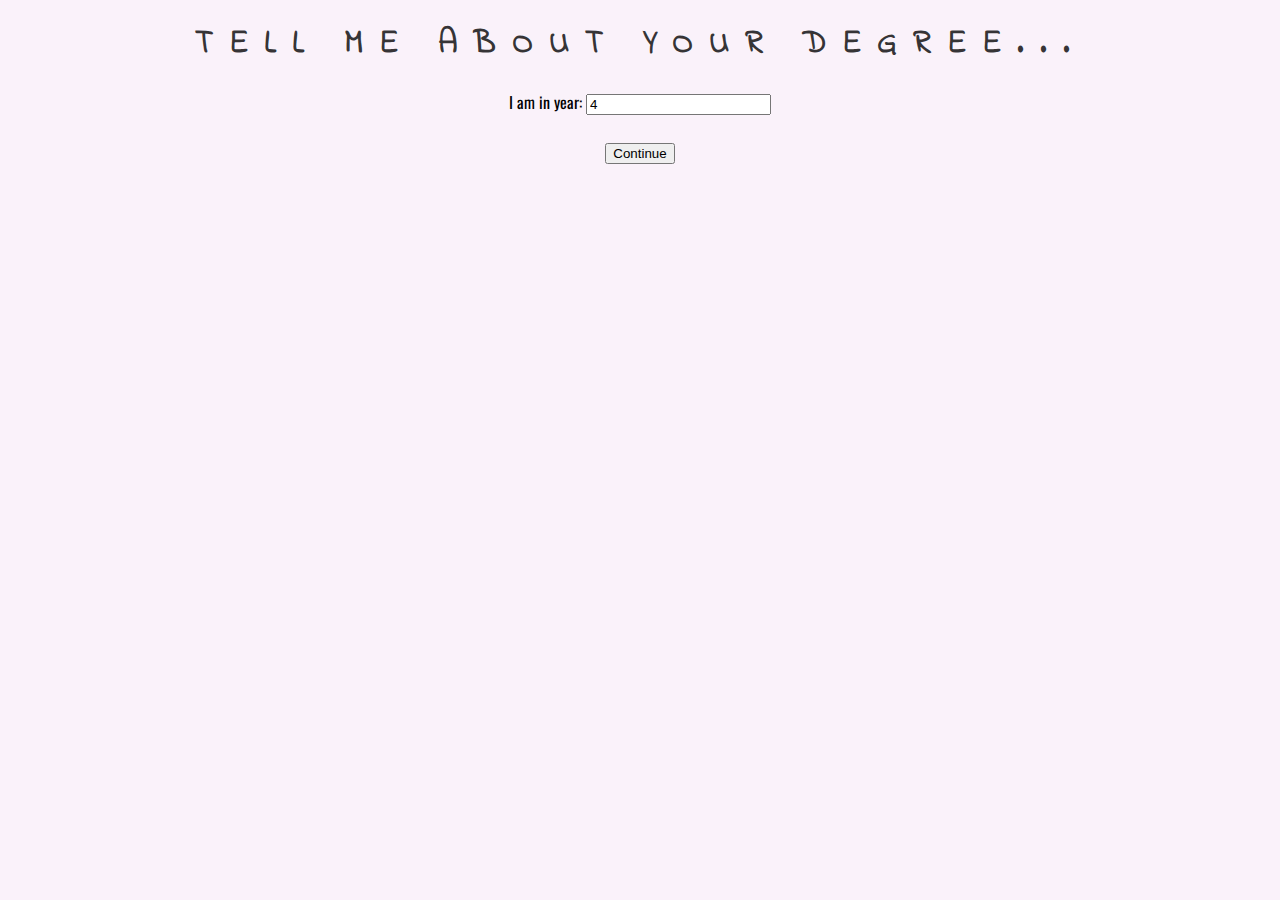
==== index.html @ 0105803f "Initial commit" ====
<!DOCTYPE html>
<html lang="en" dir="ltr">
  <head>
    <meta charset="utf-8">
    <title>Safety Net Calculator</title>
    <link href="https://fonts.googleapis.com/css2?family=Indie+Flower&family=Oswald&display=swap" rel="stylesheet">
    <link rel="stylesheet" type="text/css" href="style.css">
  </head>
  <body>
 <h1>Tell me about your degree...</h1>

 <div class="yearSelection">
 I am in year: <input type="text" id="yearValue" value="4"><br>
 </div>
 <br>
 <input type="button" id="yearNext" value="Continue">
<script type="text/javascript" src="degreeInfo.js">

</script>
  </body>
</html>
---- style.css ----
h1 {
  font-family: 'Indie Flower', cursive;
  color: rgba(0, 0, 0, 0.8);
  text-align: center;
  text-transform: uppercase;
  letter-spacing: .5em;
  top: 15%;
}

h2 {
  font-family: 'Indie Flower', cursive;
  color: rgba(0, 0, 0, 0.8);
  text-align: center;
  text-transform: uppercase;
  letter-spacing: .5em;
  top: 15%;
}
body {
  text-align: center;
  font-family: 'Oswald', sans-serif;
  background-color: rgb(250, 242, 250);
}

#chartContainer {
  background-color: 'red';
}
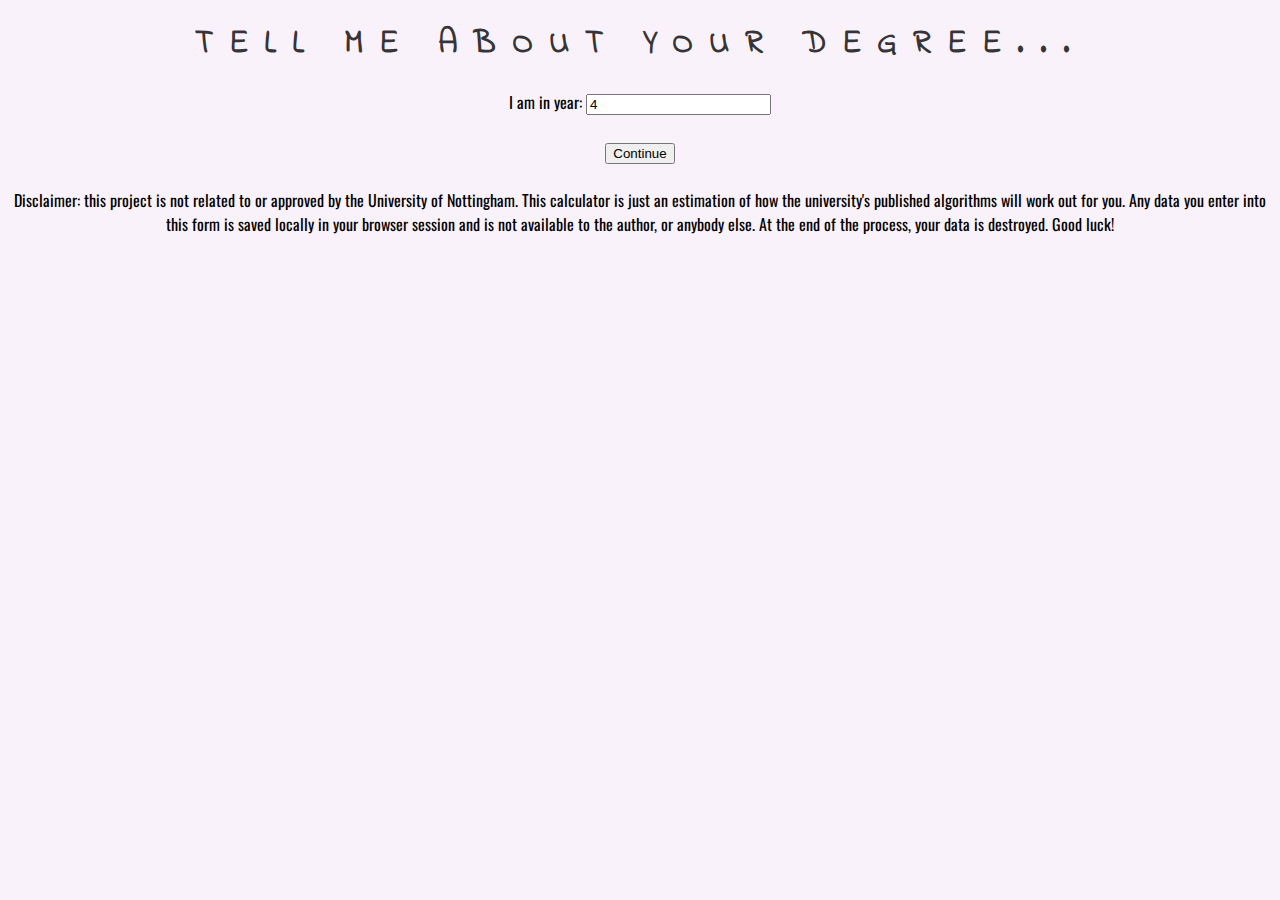
==== commit fc458e0f: "Version 1.0 finished" ====
--- a/index.html
+++ b/index.html
@@ -14,6 +14,12 @@
  </div>
  <br>
  <input type="button" id="yearNext" value="Continue">
+ <br>
+ <br>
+ Disclaimer: this project is not related to or approved by the University of Nottingham. This calculator is just an
+  estimation of how the university's published algorithms will work out for you. Any data you enter into this form is
+  saved locally in your browser session and is not available to the author, or anybody else. At the end of the process,
+  your data is destroyed. Good luck!
 <script type="text/javascript" src="degreeInfo.js">
 
 </script>
--- a/style.css
+++ b/style.css
@@ -21,6 +21,6 @@
   background-color: rgb(250, 242, 250);
 }
 
-#chartContainer {
+.chartContainer {
   background-color: 'red';
 }
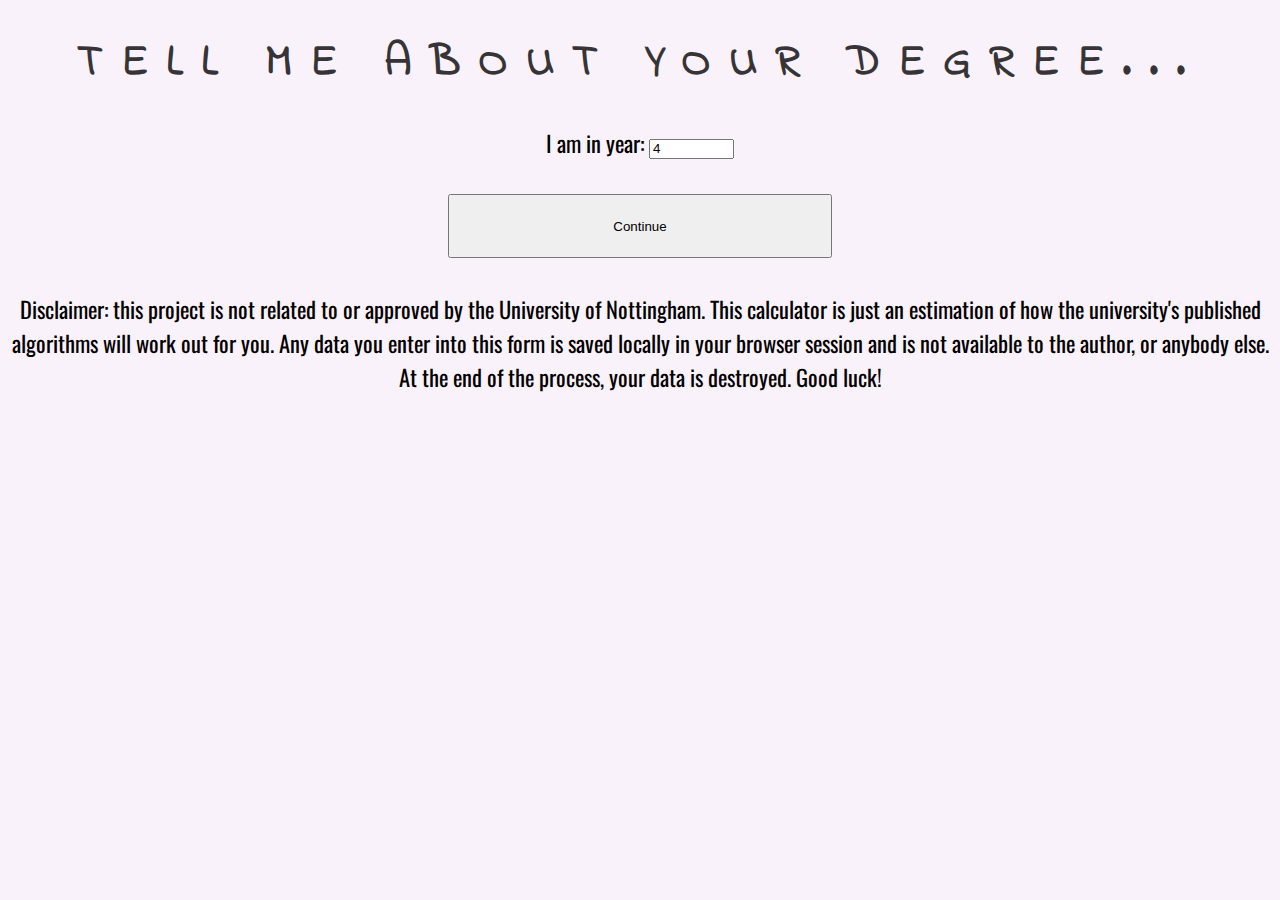
==== commit 5527987f: "Changed data presentation from CanvasJS to chart.js. Also added Usability tweaks for mobile devices." ====
--- a/index.html
+++ b/index.html
@@ -10,10 +10,10 @@
  <h1>Tell me about your degree...</h1>
 
  <div class="yearSelection">
- I am in year: <input type="text" id="yearValue" value="4"><br>
+ I am in year: <input type="text" id="yearValue" class="textBoxSize" value="4"><br>
  </div>
  <br>
- <input type="button" id="yearNext" value="Continue">
+ <input type="button" id="yearNext" class="buttonSize" value="Continue">
  <br>
  <br>
  Disclaimer: this project is not related to or approved by the University of Nottingham. This calculator is just an
--- a/style.css
+++ b/style.css
@@ -3,7 +3,7 @@
   color: rgba(0, 0, 0, 0.8);
   text-align: center;
   text-transform: uppercase;
-  letter-spacing: .5em;
+  letter-spacing: .4em;
   top: 15%;
 }
 
@@ -15,12 +15,33 @@
   letter-spacing: .5em;
   top: 15%;
 }
+
+h3 {
+  font-family: 'Indie Flower', cursive;
+  color: rgba(0, 0, 0, 0.8);
+  text-align: center;
+  text-transform: uppercase;
+  letter-spacing: .5em;
+  top: 15%;
+}
+
 body {
   text-align: center;
   font-family: 'Oswald', sans-serif;
   background-color: rgb(250, 242, 250);
+  font-size: 2.5vh;
 }
 
 .chartContainer {
   background-color: 'red';
 }
+
+.buttonSize {
+  width: 30vw;
+  height: 5vw;
+}
+
+.textBoxSize{
+  height: 1.5vh;
+  width: 6vw;
+}
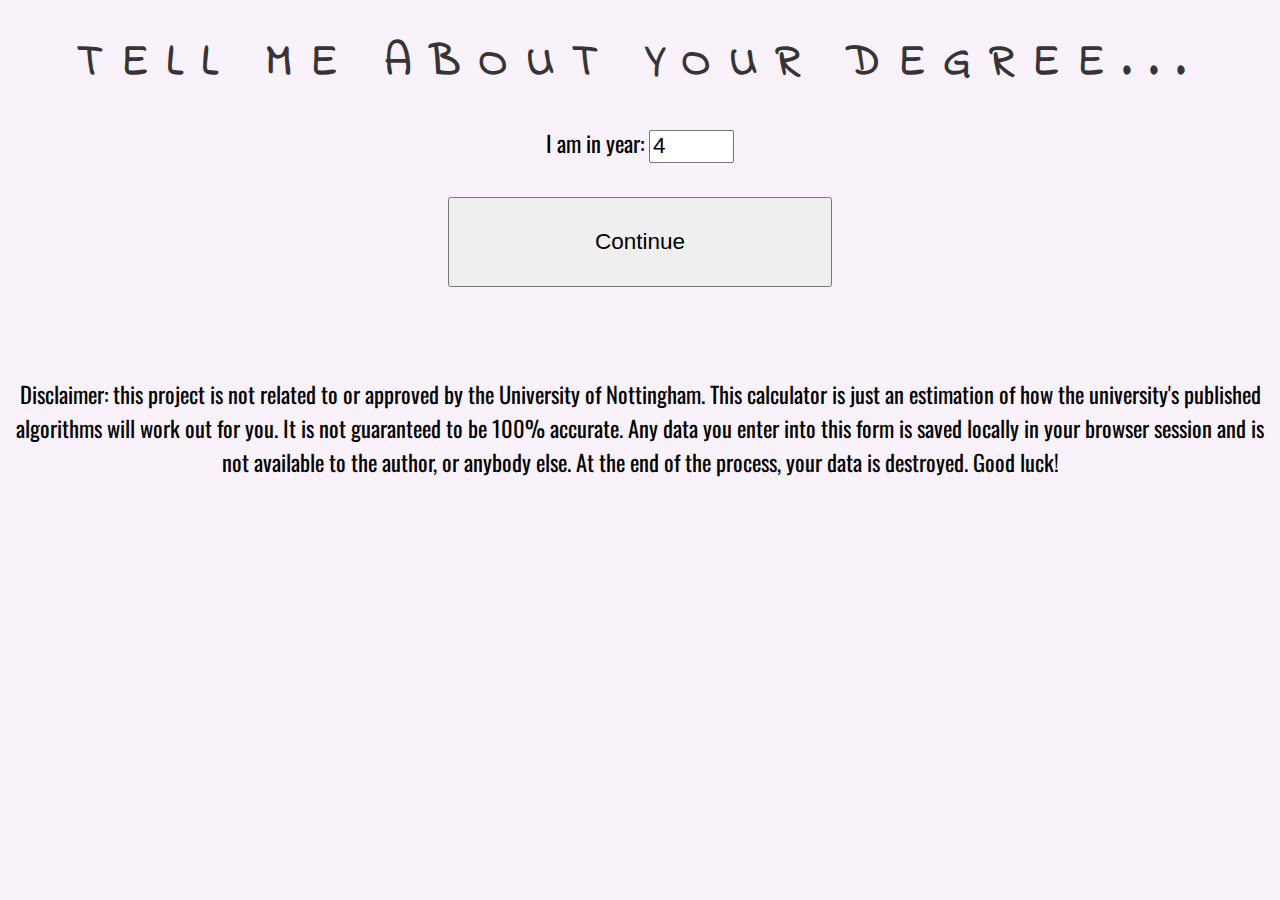
==== commit 640fc2cc: "Updated disclaimer." ====
--- a/index.html
+++ b/index.html
@@ -17,7 +17,7 @@
  <br>
  <br>
  Disclaimer: this project is not related to or approved by the University of Nottingham. This calculator is just an
-  estimation of how the university's published algorithms will work out for you. Any data you enter into this form is
+  estimation of how the university's published algorithms will work out for you. It is not guaranteed to be 100% accurate. Any data you enter into this form is
   saved locally in your browser session and is not available to the author, or anybody else. At the end of the process,
   your data is destroyed. Good luck!
 <script type="text/javascript" src="degreeInfo.js">
--- a/style.css
+++ b/style.css
@@ -32,16 +32,24 @@
   font-size: 2.5vh;
 }
 
-.chartContainer {
-  background-color: 'red';
-}
-
 .buttonSize {
   width: 30vw;
-  height: 5vw;
+  height: 10vh;
+  font-size: 2.5vh;
+  margin-bottom: 2.5em;
 }
 
 .textBoxSize{
-  height: 1.5vh;
+  height: 3vh;
   width: 6vw;
+  font-size: 2.5vh;
 }
+
+.textBoxLong {
+  height: 3vh;
+  font-size: 2.5vh;
+}
+
+#restartLink {
+  font-size: 2vh;
+}
